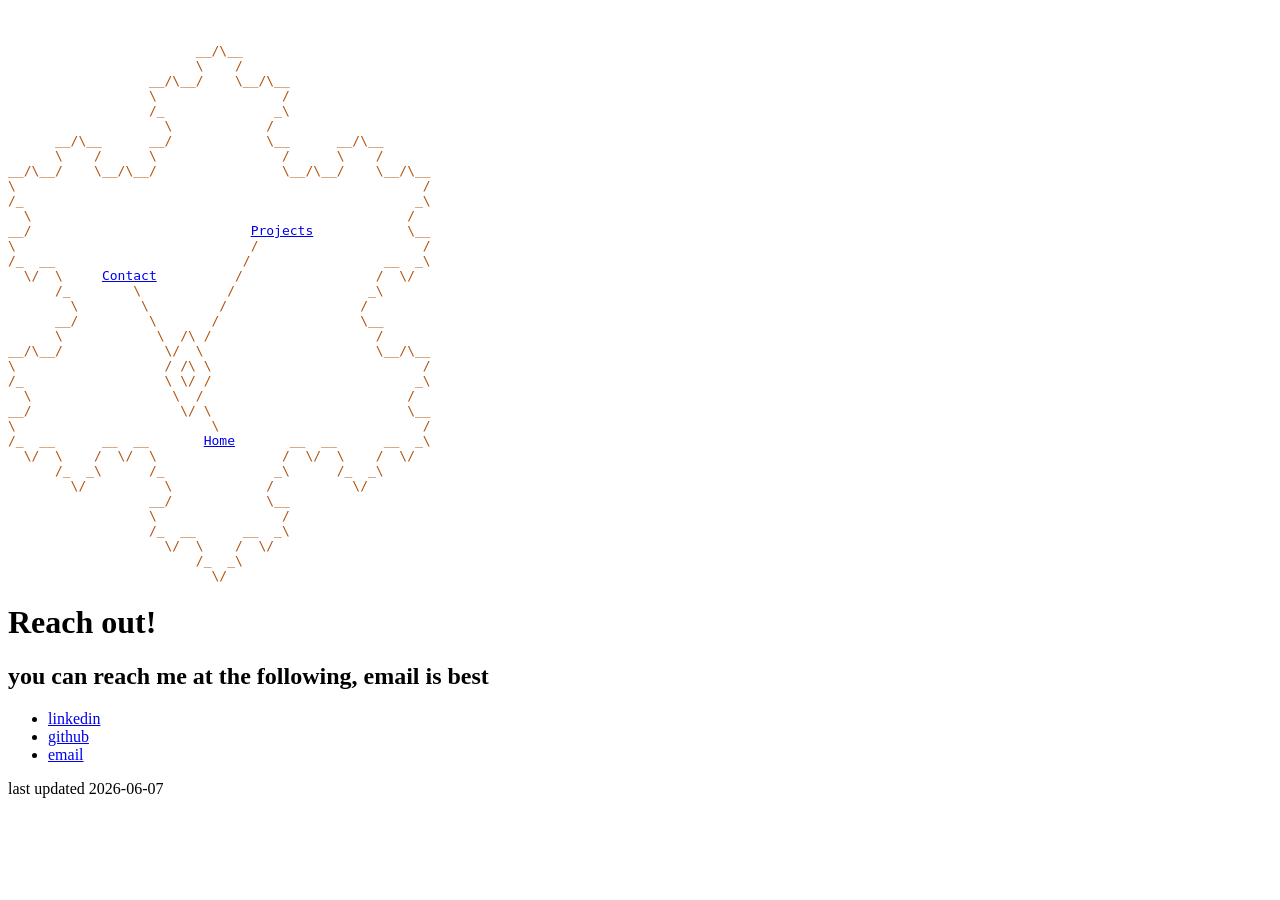
==== contact/index.html @ 5cf629f7 "pt. 2 of last commit" ====
<!doctype html>
<html lang="en">
  <head>
    <meta charset="UTF-8" />
    <meta name="viewport" content="width=device-width, initial-scale=1.0" />
    <title>finn kleckner / contact</title>
    <link rel="stylesheet" href="style.css" />
  </head>
  <body>
    <main>
      <aside class="sidebar">
        <header>
          <pre class="banner" style="color:#b3520d">


                        __/\__ 
                        \    /   
                  __/\__/    \__/\__
                  \                /
                  /_              _\
                    \            /
      __/\__      __/            \__      __/\__
      \    /      \                /      \    /
__/\__/    \__/\__/                \__/\__/    \__/\__
\                                                    /
/_                                                  _\
  \                                                /
__/                            <a href="projects.html">Projects</a>            \__
\                              /                     /
/_  __                        /                 __  _\
  \/  \     <a href="contact.html">Contact</a>          /                 /  \/
      /_        \           /                 _\
        \        \         /                 /
      __/         \       /                  \__
      \            \  /\ /                     /
__/\__/             \/  \                      \__/\__
\                   / /\ \                           /
/_                  \ \/ /                          _\
  \                  \  /                          /
__/                   \/ \                         \__
\                         \                          /
/_  __      __  __       <a href="index.html">Home</a>       __  __      __  _\
  \/  \    /  \/  \                /  \/  \    /  \/
      /_  _\      /_              _\      /_  _\
        \/          \            /          \/
                  __/            \__
                  \                /
                  /_  __      __  _\
                    \/  \    /  \/
                        /_  _\
                          \/</pre>
        </header>
      </aside>

      <div class="content">
  
<h1> Reach out!</h1>
        <section>
          <h2>you can reach me at the following, email is best</h2>
          <ul class="links">
            <li><a href="https://www.linkedin.com/in/finnkleckner/">linkedin</a></li>
            <li><a href="https://github.com/fkleckner">github</a></li>
            <li><a href="mailto:finn.kleckner@gmail.com">email</a></li>

          </ul>
        </section>

        <footer>
          <p>last updated 2026-06-07</p>
        </footer>
      </div>
    </main>
  </body>
</html>
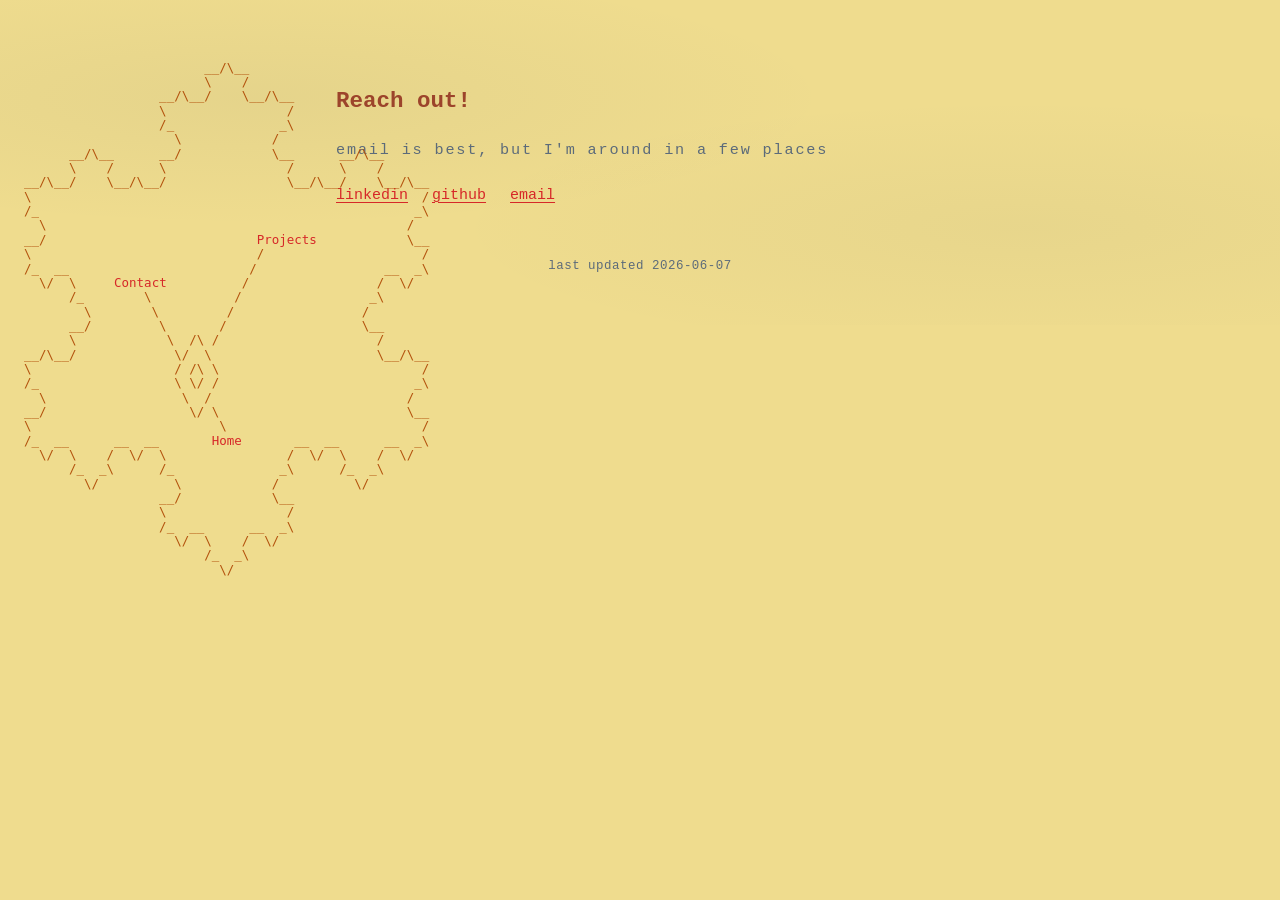
==== commit 0aa04cdc: "final fixes for file structure and url naming" ====
--- a/contact/index.html
+++ b/contact/index.html
@@ -4,7 +4,7 @@
     <meta charset="UTF-8" />
     <meta name="viewport" content="width=device-width, initial-scale=1.0" />
     <title>finn kleckner / contact</title>
-    <link rel="stylesheet" href="style.css" />
+    <link rel="stylesheet" href="../style.css" />
   </head>
   <body>
     <main>
@@ -25,10 +25,10 @@
 \                                                    /
 /_                                                  _\
   \                                                /
-__/                            <a href="projects.html">Projects</a>            \__
+__/                            <a href="../projects/">Projects</a>            \__
 \                              /                     /
 /_  __                        /                 __  _\
-  \/  \     <a href="contact.html">Contact</a>          /                 /  \/
+  \/  \     <a href="../contact/">Contact</a>          /                 /  \/
       /_        \           /                 _\
         \        \         /                 /
       __/         \       /                  \__
@@ -39,7 +39,7 @@
   \                  \  /                          /
 __/                   \/ \                         \__
 \                         \                          /
-/_  __      __  __       <a href="index.html">Home</a>       __  __      __  _\
+/_  __      __  __       <a href="../index.html">Home</a>       __  __      __  _\
   \/  \    /  \/  \                /  \/  \    /  \/
       /_  _\      /_              _\      /_  _\
         \/          \            /          \/
@@ -53,15 +53,13 @@
       </aside>
 
       <div class="content">
-  
-<h1> Reach out!</h1>
         <section>
-          <h2>you can reach me at the following, email is best</h2>
+          <h1>Reach out!</h1>
+          <h2>email is best, but I'm around in a few places</h2>
           <ul class="links">
             <li><a href="https://www.linkedin.com/in/finnkleckner/">linkedin</a></li>
             <li><a href="https://github.com/fkleckner">github</a></li>
             <li><a href="mailto:finn.kleckner@gmail.com">email</a></li>
-
           </ul>
         </section>
 
--- a/style.css
+++ b/style.css
@@ -0,0 +1,192 @@
+/* ============================================
+   finn kleckner / personal site / 2026
+   canary yellow + slate + red palette.
+   ============================================ */
+
+:root {
+  --paper:        #efdc8e;  /* page background */
+  --paper-2:      #f5d70a;  /* inset cards */
+  --ink:          #9c442b;  /* default text */
+  --ink-soft:     #5c6b7a;  /* secondary text */
+  --rule:         #6b7a8a;  /* arrow markers, dotted lines */
+  --accent:       #d62828;  /* links + highlight */
+  --inset-border: #f33f0d;  /* ridge border on cards */
+}
+
+* { box-sizing: border-box; }
+
+html, body {
+  margin: 0;
+  padding: 0;
+  background: var(--paper);
+  color: var(--ink);
+}
+
+body {
+  font-family: "IBM Plex Mono", "JetBrains Mono", "Menlo",
+               "Courier New", Courier, monospace;
+  font-size: 15px;
+  line-height: 1.65;
+  padding: 4rem 1.25rem 3rem;
+  display: flex;
+  justify-content: center;
+  /* subtle slate-tinted texture */
+  background-image:
+    radial-gradient(at 20% 30%, rgba(47,62,79,0.05), transparent 40%),
+    radial-gradient(at 80% 70%, rgba(47,62,79,0.04), transparent 40%);
+}
+
+/* ---------- layout: banner fixed left, content centered ---------- */
+
+main {
+  width: 100%;
+  max-width: 38rem;
+}
+
+.sidebar {
+  position: fixed;
+  top: 2rem;
+  left: 1.5rem;
+}
+
+/* ---------- ascii banner ---------- */
+
+.banner {
+  display: inline-block;
+  margin: 0;
+  font-size: 0.78rem;
+  line-height: 1.15;
+  color: var(--ink);
+  white-space: pre;
+  text-align: left;
+}
+
+/* nav words embedded in the banner: red, no underline,
+   highlighter-style hover */
+.banner a {
+  text-decoration: none;
+  color: var(--accent);
+}
+
+.banner a:hover,
+.banner a:focus {
+  background: var(--accent);
+  color: var(--paper);
+}
+
+/* ---------- section headings ---------- */
+
+h2 {
+  font-size: 0.95rem;
+  font-weight: normal;
+  letter-spacing: 0.12em;
+  margin: 0 0 1.25rem;
+  color: var(--ink-soft);
+}
+
+/* ---------- card-style blocks (projects + currently) ---------- */
+
+.project-list,
+.links {
+  list-style: none;
+  margin: 0;
+  padding: 0;
+}
+
+.project-list li,
+.currently {
+  padding: 0.9rem 1.1rem;
+  margin-bottom: 3pt;
+  background-color: var(--paper-2);
+  border: 2px ridge var(--inset-border);
+}
+
+.project-list a {
+  font-weight: 500;
+}
+
+.project-list p {
+  margin: 0.2rem 0 0;
+  padding-left: 1.25rem;
+  position: relative;
+  font-size: 0.88rem;
+  color: var(--ink-soft);
+}
+
+.project-list p::before {
+  content: "→";
+  position: absolute;
+  left: 0;
+  color: var(--rule);
+}
+
+.currently {
+  color: var(--ink-soft);
+}
+
+.currently em {
+  color: var(--ink);
+  font-style: normal;
+}
+
+/* ---------- elsewhere / contact links ---------- */
+
+.links {
+  display: flex;
+  gap: 1.5rem;
+  flex-wrap: wrap;
+}
+
+/* ---------- links ---------- */
+
+a {
+  color: var(--accent);
+  text-decoration: underline;
+  text-underline-offset: 3px;
+  text-decoration-thickness: 1px;
+  transition: background 80ms linear, color 80ms linear;
+}
+
+a:hover,
+a:focus {
+  background: var(--accent);
+  color: var(--paper);
+  outline: none;
+}
+
+/* ---------- footer ---------- */
+
+footer {
+  margin-top: 3rem;
+  text-align: center;
+  font-size: 0.78rem;
+  color: var(--ink-soft);
+  letter-spacing: 0.04em;
+}
+
+footer p {
+  margin: 0;
+}
+
+/* ---------- responsive ---------- */
+
+/* below this width the fixed-left banner crowds the centered
+   content, so unpin it and let it flow above. */
+@media (max-width: 900px) {
+  .sidebar {
+    position: static;
+    top: auto;
+    left: auto;
+    margin: 0 0 2rem;
+  }
+}
+
+@media (max-width: 480px) {
+  body { padding: 2.5rem 1rem 2rem; font-size: 14px; }
+  .sidebar .banner { font-size: 0.5rem; }
+}
+
+::selection {
+  background: var(--accent);
+  color: var(--paper);
+}
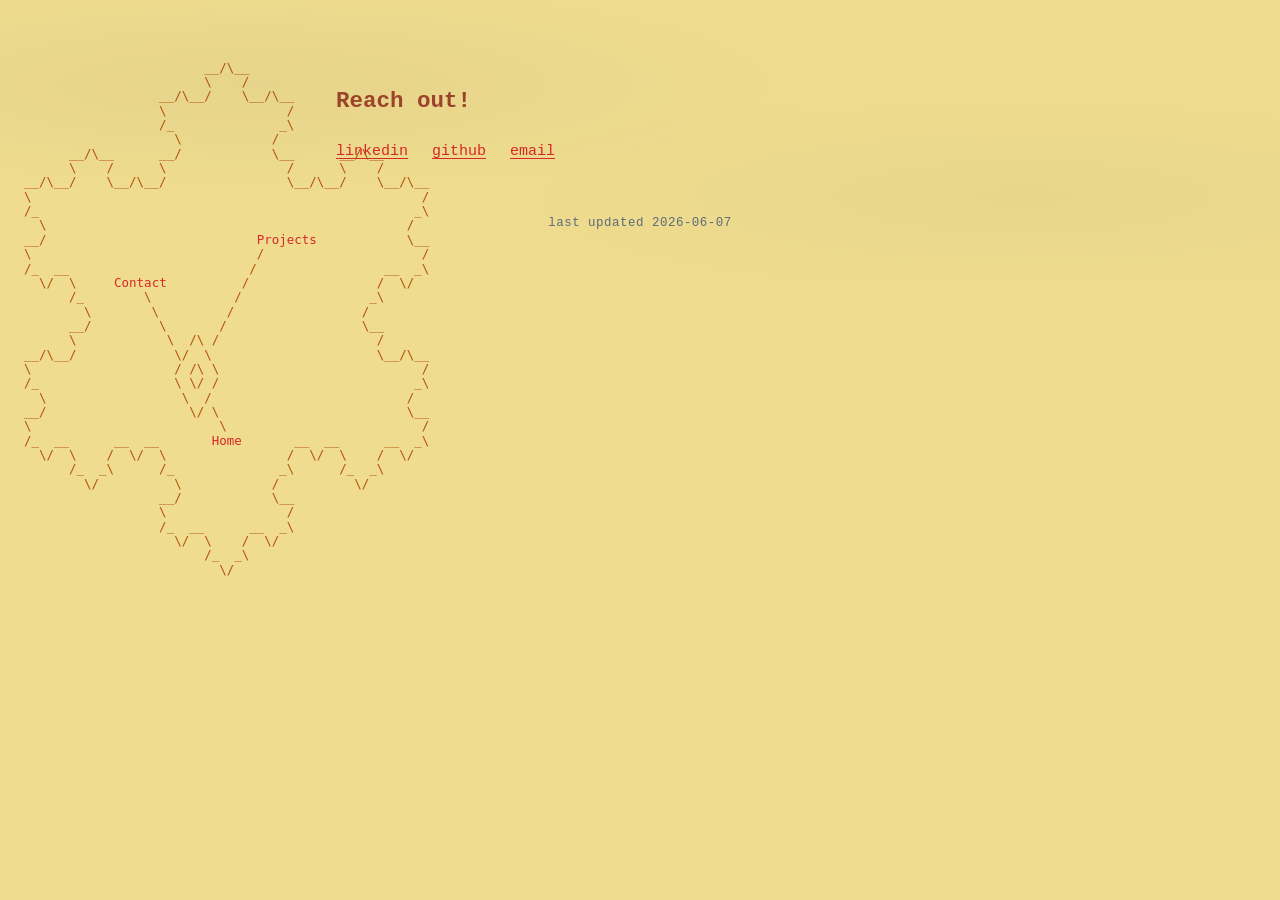
==== commit 0cbeee33: "added about section to entropy collector projec t" ====
--- a/contact/index.html
+++ b/contact/index.html
@@ -55,7 +55,7 @@
       <div class="content">
         <section>
           <h1>Reach out!</h1>
-          <h2>email is best, but I'm around in a few places</h2>
+          <h2></h2>
           <ul class="links">
             <li><a href="https://www.linkedin.com/in/finnkleckner/">linkedin</a></li>
             <li><a href="https://github.com/fkleckner">github</a></li>
